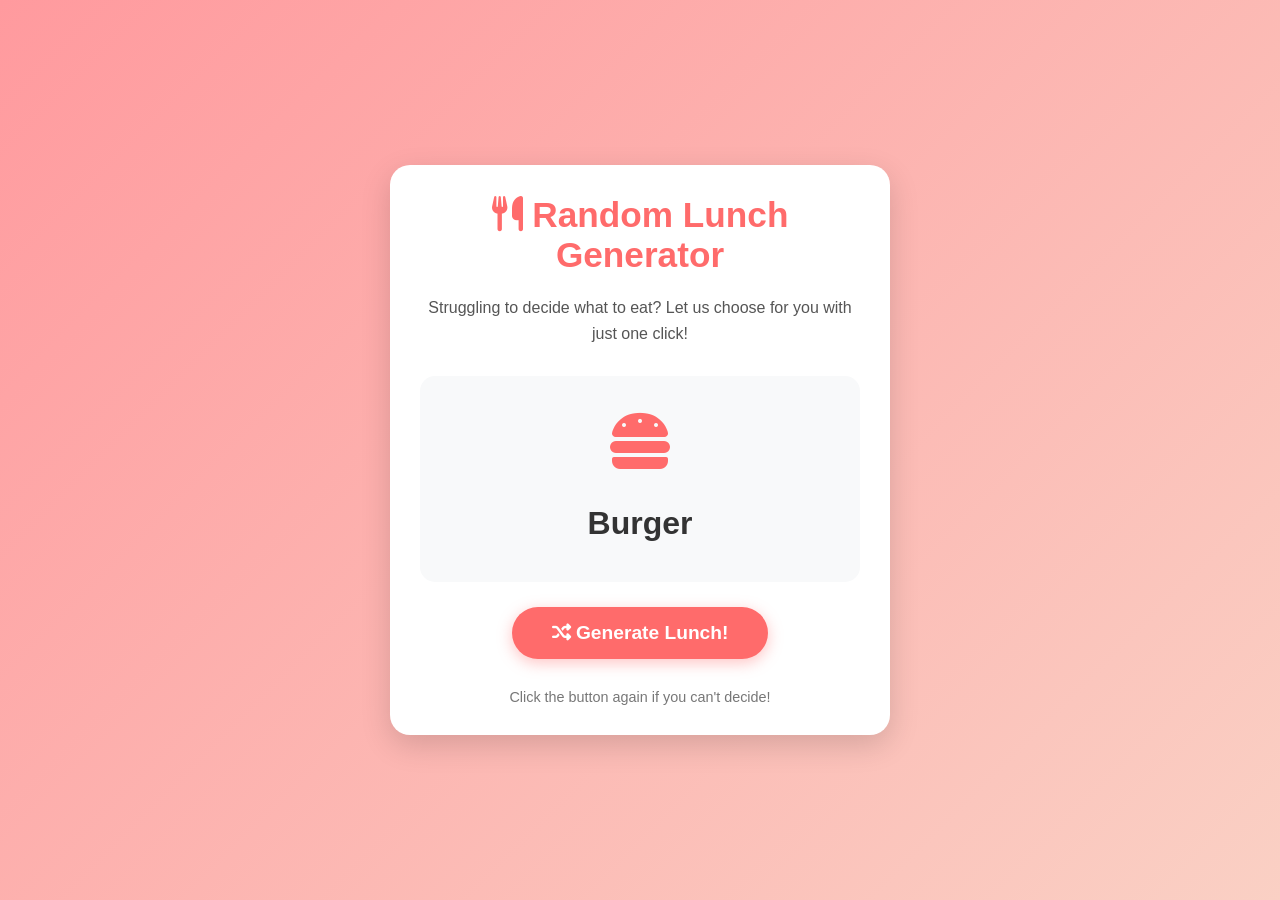
==== index.html @ 5f0a9cc6 "Add provided Week 1 starter code and prompt" ====
<!DOCTYPE html>
<html lang="en">
<head>
    <meta charset="UTF-8">
    <meta name="viewport" content="width=device-width, initial-scale=1.0">
    <title>Random Lunch Menu Generator</title>
    <link rel="stylesheet" href="https://cdnjs.cloudflare.com/ajax/libs/font-awesome/6.4.0/css/all.min.css">
    <style>
        * {
            margin: 0;
            padding: 0;
            box-sizing: border-box;
            font-family: 'Segoe UI', Tahoma, Geneva, Verdana, sans-serif;
        }
        
        body {
            background: linear-gradient(135deg, #ff9a9e 0%, #fad0c4 100%);
            min-height: 100vh;
            display: flex;
            justify-content: center;
            align-items: center;
            padding: 20px;
        }
        
        .container {
            background-color: white;
            border-radius: 20px;
            box-shadow: 0 10px 30px rgba(0, 0, 0, 0.15);
            width: 90%;
            max-width: 500px;
            padding: 30px;
            text-align: center;
        }
        
        h1 {
            color: #ff6b6b;
            margin-bottom: 20px;
            font-size: 2.2rem;
        }
        
        .description {
            color: #555;
            margin-bottom: 30px;
            line-height: 1.6;
        }
        
        .lunch-display {
            background-color: #f8f9fa;
            border-radius: 15px;
            padding: 30px;
            margin: 25px 0;
            min-height: 200px;
            display: flex;
            flex-direction: column;
            justify-content: center;
            align-items: center;
            transition: all 0.3s ease;
        }
        
        .food-icon {
            font-size: 4rem;
            margin-bottom: 15px;
            color: #ff6b6b;
        }
        
        .food-name {
            font-size: 2rem;
            color: #333;
            font-weight: bold;
            margin: 10px 0;
        }
        
        .generate-btn {
            background-color: #ff6b6b;
            color: white;
            border: none;
            border-radius: 50px;
            padding: 15px 40px;
            font-size: 1.2rem;
            font-weight: bold;
            cursor: pointer;
            transition: all 0.3s ease;
            box-shadow: 0 4px 15px rgba(255, 107, 107, 0.4);
        }
        
        .generate-btn:hover {
            background-color: #ff5252;
            transform: translateY(-3px);
            box-shadow: 0 6px 20px rgba(255, 107, 107, 0.5);
        }
        
        .generate-btn:active {
            transform: translateY(0);
        }
        
        .footer {
            margin-top: 30px;
            color: #777;
            font-size: 0.9rem;
        }
        
        @keyframes fadeIn {
            from { opacity: 0; transform: translateY(10px); }
            to { opacity: 1; transform: translateY(0); }
        }
        
        .fade-in {
            animation: fadeIn 0.5s ease forwards;
        }
        
        @media (max-width: 600px) {
            .container {
                padding: 20px;
            }
            
            h1 {
                font-size: 1.8rem;
            }
            
            .food-name {
                font-size: 1.6rem;
            }
            
            .generate-btn {
                padding: 12px 30px;
                font-size: 1.1rem;
            }
        }
    </style>
</head>
<body>
    <div class="container">
        <h1><i class="fas fa-utensils"></i> Random Lunch Generator</h1>
        <p class="description">Struggling to decide what to eat? Let us choose for you with just one click!</p>
        
        <div class="lunch-display">
            <div class="food-icon"><i class="fas fa-question"></i></div>
            <div class="food-name">What's for lunch?</div>
        </div>
        
        <button class="generate-btn" id="generateBtn">
            <i class="fas fa-random"></i> Generate Lunch!
        </button>
        
        <p class="footer">Click the button again if you can't decide!</p>
    </div>

    <script>
        document.addEventListener('DOMContentLoaded', function() {
            const generateBtn = document.getElementById('generateBtn');
            const foodIcon = document.querySelector('.food-icon');
            const foodName = document.querySelector('.food-name');
            const lunchDisplay = document.querySelector('.lunch-display');
            
            // Array of lunch options with corresponding Font Awesome icons
            const lunchMenu = [
                { name: "Pizza", icon: "fas fa-pizza-slice" },
                { name: "Sushi", icon: "fas fa-fish" },
                { name: "Burger", icon: "fas fa-hamburger" },
                { name: "Salad", icon: "fas fa-leaf" },
                { name: "Tacos", icon: "fas fa-utensil-spoon" },
                { name: "Ramen", icon: "fas fa-bowl-hot" },
                { name: "Sandwich", icon: "fas fa-bread-slice" },
                { name: "Pasta", icon: "fas fa-pasta" },
                { name: "Curry", icon: "fas fa-mortar-pestle" },
                { name: "Steak", icon: "fas fa-drumstick-bite" },
                { name: "Soup", icon: "fas fa-bowl" },
                { name: "BBQ", icon: "fas fa-fire" }
            ];
            
            // Function to generate random lunch
            function generateRandomLunch() {
                // Remove fade-in class if it exists
                lunchDisplay.classList.remove('fade-in');
                
                // Get a random lunch option
                const randomIndex = Math.floor(Math.random() * lunchMenu.length);
                const selectedLunch = lunchMenu[randomIndex];
                
                // Briefly show loading state
                foodIcon.innerHTML = '<i class="fas fa-spinner fa-spin"></i>';
                foodName.textContent = "Thinking...";
                
                // After a short delay, show the selected lunch
                setTimeout(() => {
                    foodIcon.innerHTML = `<i class="${selectedLunch.icon}"></i>`;
                    foodName.textContent = selectedLunch.name;
                    
                    // Add animation class
                    lunchDisplay.classList.add('fade-in');
                }, 500);
            }
            
            // Add click event to button
            generateBtn.addEventListener('click', generateRandomLunch);
            
            // Generate a random lunch on page load
            generateRandomLunch();
        });
    </script>
</body>
</html>
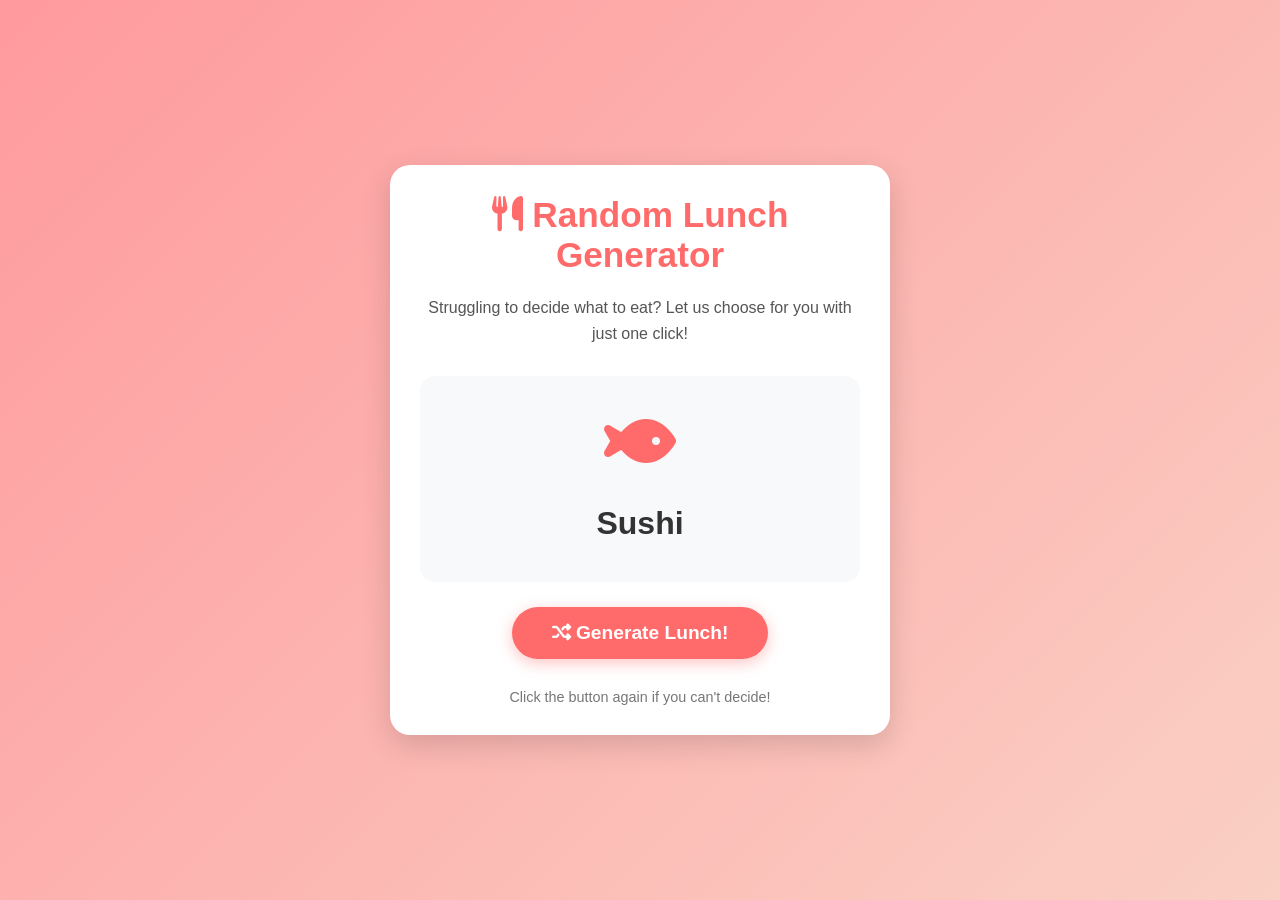
==== commit a0231b64: "Fix Week 1 lunch icons and improve prompt validation" ====
--- a/index.html
+++ b/index.html
@@ -159,12 +159,12 @@
                 { name: "Burger", icon: "fas fa-hamburger" },
                 { name: "Salad", icon: "fas fa-leaf" },
                 { name: "Tacos", icon: "fas fa-utensil-spoon" },
-                { name: "Ramen", icon: "fas fa-bowl-hot" },
+                { name: "Ramen", icon: "fas fa-bowl-rice" },
                 { name: "Sandwich", icon: "fas fa-bread-slice" },
-                { name: "Pasta", icon: "fas fa-pasta" },
+                { name: "Pasta", icon: "fas fa-utensils" },
                 { name: "Curry", icon: "fas fa-mortar-pestle" },
                 { name: "Steak", icon: "fas fa-drumstick-bite" },
-                { name: "Soup", icon: "fas fa-bowl" },
+                { name: "Soup", icon: "fas fa-bowl-food" },
                 { name: "BBQ", icon: "fas fa-fire" }
             ];
             
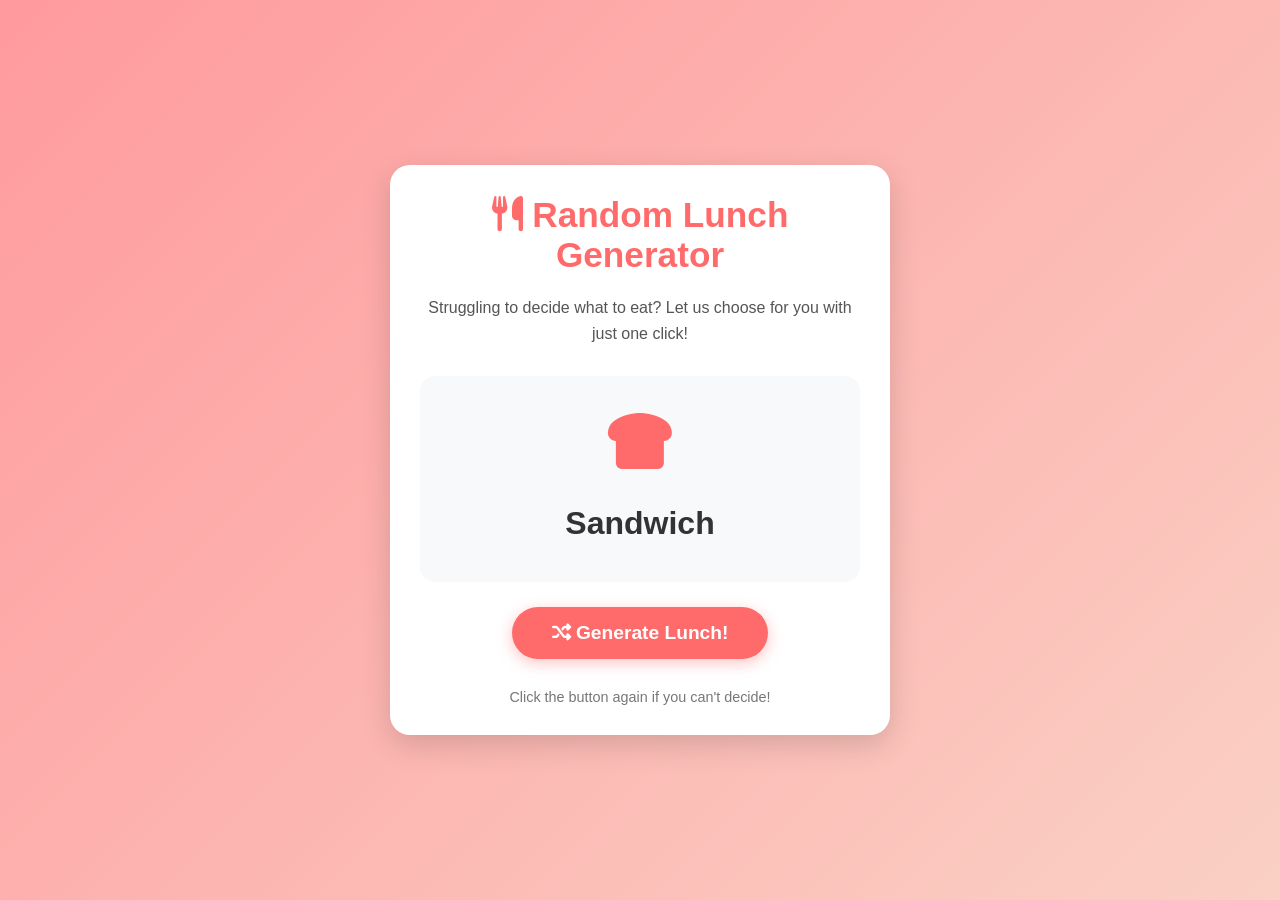
==== commit 42cc3514: "Add recency-aware weighted lunch selection" ====
--- a/index.html
+++ b/index.html
@@ -167,6 +167,28 @@
                 { name: "Soup", icon: "fas fa-bowl-food" },
                 { name: "BBQ", icon: "fas fa-fire" }
             ];
+            const RECENCY_PENALTY = 0.25;
+            let previousLunchIndex = null;
+
+            function selectLunchIndex() {
+                if (previousLunchIndex === null) {
+                    return Math.floor(Math.random() * lunchMenu.length);
+                }
+
+                const totalWeight = lunchMenu.length - 1 + RECENCY_PENALTY;
+                let randomValue = Math.random() * totalWeight;
+
+                for (let i = 0; i < lunchMenu.length; i++) {
+                    // Give the previous item a lower weight to reduce repeats without excluding it.
+                    const weight = i === previousLunchIndex ? RECENCY_PENALTY : 1;
+                    if (randomValue < weight) {
+                        return i;
+                    }
+                    randomValue -= weight;
+                }
+
+                return lunchMenu.length - 1;
+            }
             
             // Function to generate random lunch
             function generateRandomLunch() {
@@ -174,8 +196,9 @@
                 lunchDisplay.classList.remove('fade-in');
                 
                 // Get a random lunch option
-                const randomIndex = Math.floor(Math.random() * lunchMenu.length);
+                const randomIndex = selectLunchIndex();
                 const selectedLunch = lunchMenu[randomIndex];
+                previousLunchIndex = randomIndex;
                 
                 // Briefly show loading state
                 foodIcon.innerHTML = '<i class="fas fa-spinner fa-spin"></i>';
